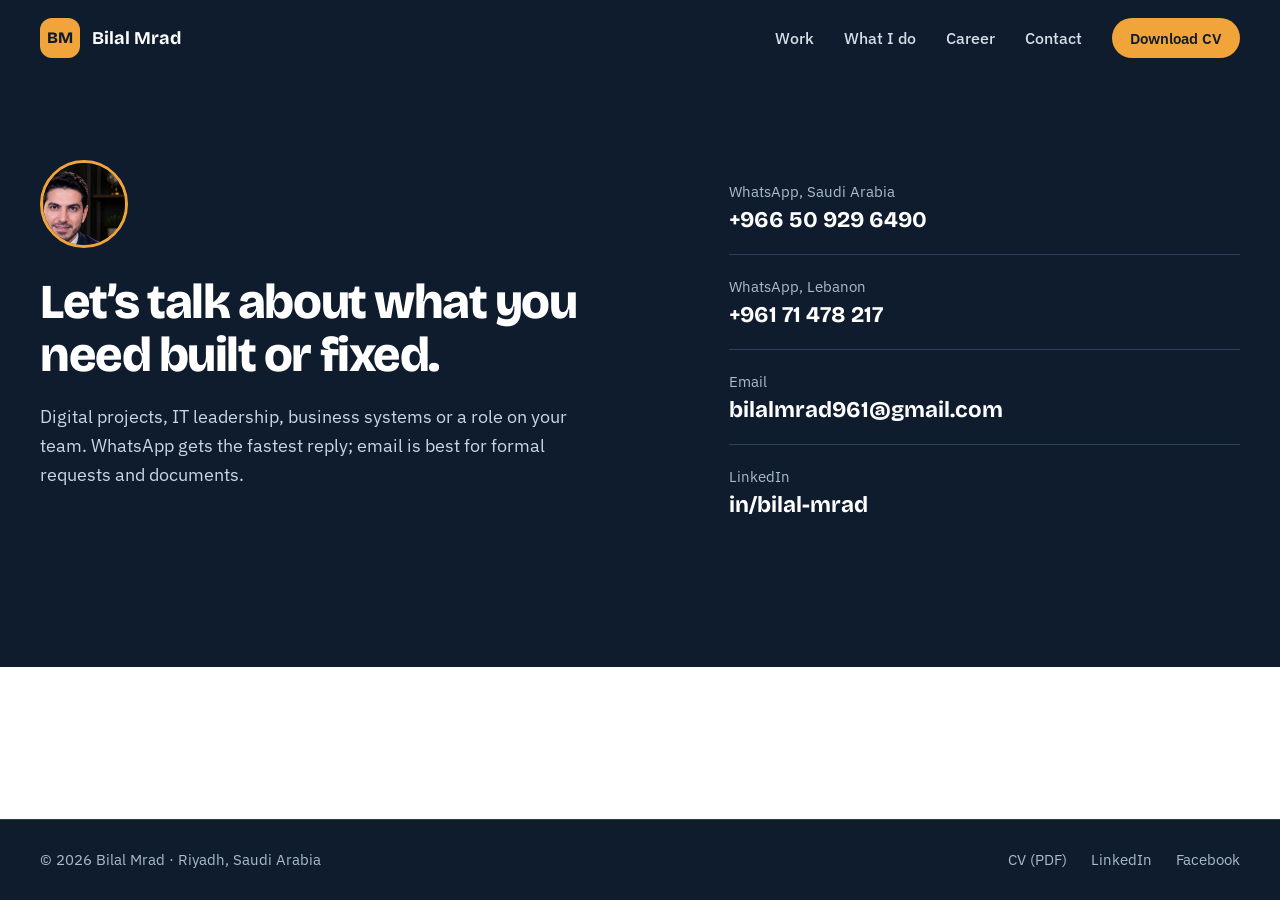
==== contact.html @ 8fcded7c "Redesign personal website New layout, typography and colour system; selected work, services, career " ====
<!DOCTYPE html>
<html lang="en">
<head>
  <meta charset="UTF-8" />
  <meta name="viewport" content="width=device-width, initial-scale=1.0" />
  <title>Contact | Bilal Mrad</title>
  <meta name="description" content="Contact Bilal Mrad by WhatsApp (Saudi Arabia or Lebanon), email or LinkedIn." />
  <meta name="theme-color" content="#0F1C2E" />
  <link rel="icon" href="assets/img/favicon.svg" type="image/svg+xml" />
  <link rel="preconnect" href="https://fonts.googleapis.com" />
  <link rel="preconnect" href="https://fonts.gstatic.com" crossorigin />
  <link href="https://fonts.googleapis.com/css2?family=Bricolage+Grotesque:opsz,wght@12..96,500;12..96,700;12..96,800&family=IBM+Plex+Sans:wght@400;500;600&display=swap" rel="stylesheet" />
  <link rel="stylesheet" href="styles.css" />
</head>
<body class="page-contact">
  <a class="skip-link" href="#main">Skip to content</a>
  <header class="site-header scrolled" data-header>
    <div class="wrap header-inner">
      <a href="./" class="brand" aria-label="Bilal Mrad, home">
        <span class="brand-mark" aria-hidden="true">BM</span>
        <span class="brand-name">Bilal Mrad</span>
      </a>
      <button class="nav-toggle" aria-expanded="false" aria-controls="site-nav" data-nav-toggle>
        <span class="nav-toggle-bars" aria-hidden="true"></span>
        <span class="sr-only">Menu</span>
      </button>
      <nav id="site-nav" class="site-nav" data-nav>
        <a href="./#work">Work</a>
        <a href="./#services">What I do</a>
        <a href="./#career">Career</a>
        <a href="contact.html" aria-current="page">Contact</a>
        <a class="btn btn-small btn-amber" href="assets/docs/Bilal_Mrad_Resume.pdf" target="_blank" rel="noopener">Download CV</a>
      </nav>
    </div>
  </header>

  <main id="main">
    <section class="section contact">
      <div class="wrap contact-grid">
        <div>
          <img class="contact-photo" src="assets/img/bilal-avatar.webp" width="88" height="88" alt="Bilal Mrad" />
          <h1 class="contact-title">Let’s talk about what you need built or fixed.</h1>
          <p class="contact-lede">Digital projects, IT leadership, business systems or a role on your team. WhatsApp gets the fastest reply; email is best for formal requests and documents.</p>
        </div>
        <ul class="contact-list">
          <li><a href="https://wa.me/966509296490" target="_blank" rel="noopener"><span class="c-label">WhatsApp, Saudi Arabia</span><span class="c-value">+966 50 929 6490</span></a></li>
          <li><a href="https://wa.me/96171478217" target="_blank" rel="noopener"><span class="c-label">WhatsApp, Lebanon</span><span class="c-value">+961 71 478 217</span></a></li>
          <li><a href="mailto:bilalmrad961@gmail.com"><span class="c-label">Email</span><span class="c-value">bilalmrad961@gmail.com</span></a></li>
          <li><a href="https://www.linkedin.com/in/bilal-mrad-406b1363/" target="_blank" rel="noopener"><span class="c-label">LinkedIn</span><span class="c-value">in/bilal-mrad</span></a></li>
        </ul>
      </div>
    </section>
  </main>

  <footer class="site-footer">
    <div class="wrap footer-inner">
      <span>© <span data-year></span> Bilal Mrad · Riyadh, Saudi Arabia</span>
      <nav aria-label="Footer">
        <a href="assets/docs/Bilal_Mrad_Resume.pdf" target="_blank" rel="noopener">CV (PDF)</a>
        <a href="https://www.linkedin.com/in/bilal-mrad-406b1363/" target="_blank" rel="noopener">LinkedIn</a>
        <a href="https://www.facebook.com/bilal.s.mrad" target="_blank" rel="noopener">Facebook</a>
      </nav>
    </div>
  </footer>
  <script src="script.js" defer></script>
</body>
</html>
---- styles.css ----
/* Bilal Mrad — personal site
   Palette taken from the portrait: suit navy, desk lamp amber, cool daylight. */
:root {
  --ink: #0F1C2E;        /* suit navy, dark sections */
  --ink-2: #172A42;      /* raised surfaces on navy */
  --line-dark: #2A4060;
  --mist: #EAF0F4;       /* light sections */
  --paper: #FFFFFF;
  --steel: #5B7A99;      /* muted text on light */
  --fog: #A9BBCD;        /* muted text on dark */
  --amber: #F0A43A;      /* lamp / signal accent */
  --amber-deep: #C97F14;
  --text: #13233A;

  --display: "Bricolage Grotesque", "Segoe UI", system-ui, sans-serif;
  --body: "IBM Plex Sans", "Segoe UI", system-ui, sans-serif;

  --wrap: 1200px;
  --gutter: clamp(20px, 4vw, 40px);
  --radius-lg: 22px;
  --radius-sm: 10px;
  --ease: cubic-bezier(.2, .7, .2, 1);
}

*, *::before, *::after { box-sizing: border-box; }
html { scroll-behavior: smooth; scroll-padding-top: 84px; -webkit-text-size-adjust: 100%; }
body {
  margin: 0;
  font-family: var(--body);
  font-size: 1.0625rem;
  line-height: 1.6;
  color: var(--text);
  background: var(--paper);
  -webkit-font-smoothing: antialiased;
}
img { max-width: 100%; display: block; }
a { color: inherit; }
h1, h2, h3 { font-family: var(--display); line-height: 1.1; margin: 0; letter-spacing: -0.015em; }
p { margin: 0; }
ul, ol { margin: 0; padding: 0; list-style: none; }

.wrap { width: min(var(--wrap), 100% - var(--gutter) * 2); margin-inline: auto; }
.sr-only { position: absolute; width: 1px; height: 1px; overflow: hidden; clip: rect(0 0 0 0); white-space: nowrap; }
.skip-link { position: absolute; left: 16px; top: -60px; z-index: 100; background: var(--amber); color: var(--ink); padding: 10px 16px; border-radius: 8px; font-weight: 600; }
.skip-link:focus { top: 12px; }
:focus-visible { outline: 3px solid var(--amber); outline-offset: 3px; border-radius: 4px; }

/* Buttons */
.btn {
  display: inline-flex; align-items: center; justify-content: center; gap: .5em;
  min-height: 50px; padding: 0 24px; border-radius: 999px;
  font: 600 1rem/1 var(--body); text-decoration: none;
  transition: background-color .2s var(--ease), color .2s var(--ease), border-color .2s var(--ease);
}
.btn-small { min-height: 40px; padding: 0 18px; font-size: .9375rem; }
.btn-amber { background: var(--amber); color: var(--ink); }
.btn-amber:hover { background: #F6B65A; }
.btn-ghost { border: 1.5px solid var(--line-dark); color: var(--paper); }
.btn-ghost:hover { border-color: var(--fog); }

/* Header */
.site-header {
  position: fixed; inset: 0 0 auto; z-index: 50;
  color: var(--paper);
  transition: background-color .3s var(--ease), box-shadow .3s var(--ease);
}
.site-header.scrolled { background: rgba(15, 28, 46, .92); backdrop-filter: blur(12px); box-shadow: 0 1px 0 var(--line-dark); }
.header-inner { display: flex; align-items: center; justify-content: space-between; height: 76px; }
.brand { display: flex; align-items: center; gap: 12px; text-decoration: none; }
.brand-mark {
  display: grid; place-items: center; width: 40px; height: 40px; border-radius: 12px;
  background: var(--amber); color: var(--ink); font: 800 1rem/1 var(--display); letter-spacing: -.02em;
}
.brand-name { font: 700 1.125rem/1 var(--display); }
.site-nav { display: flex; align-items: center; gap: 30px; }
.site-nav a:not(.btn) { text-decoration: none; font-weight: 500; font-size: .96875rem; color: #D5DFE9; }
.site-nav a:not(.btn):hover { color: var(--paper); }
.nav-toggle { display: none; }

/* Hero */
.hero {
  background: var(--ink); color: var(--paper);
  padding: 140px 0 0;
  position: relative; overflow: hidden;
}
.hero::before { /* lamp glow, top right, echoes the photo */
  content: ""; position: absolute; width: 720px; height: 720px; right: -200px; top: -260px;
  background: radial-gradient(closest-side, rgba(240, 164, 58, .16), transparent 70%);
  pointer-events: none;
}
.hero-grid { display: grid; grid-template-columns: 1.3fr .7fr; gap: clamp(32px, 5vw, 72px); align-items: end; position: relative; }
.hero-copy { padding-bottom: 72px; }
.status {
  display: inline-flex; flex-wrap: wrap; align-items: center; gap: 10px;
  padding: 8px 16px 8px 12px; border-radius: 999px; background: var(--ink-2);
  font-size: .875rem; color: #D5DFE9; margin-bottom: 32px;
}
.status-dot { width: 8px; height: 8px; border-radius: 50%; background: #4CD18A; box-shadow: 0 0 0 4px rgba(76, 209, 138, .18); }
.status-time { color: var(--fog); padding-left: 10px; border-left: 1px solid var(--line-dark); }
.status-time:empty { display: none; }

.hero-title {
  font-size: clamp(2.4rem, 4.3vw, 3.9rem);
  font-weight: 800; letter-spacing: -.035em; line-height: 1.02;
  font-variation-settings: "opsz" 96;
}
.hero-title .line { display: block; }
.hero-lede { margin-top: 28px; max-width: 34em; font-size: 1.15rem; color: #C9D6E3; }
.hero-actions { display: flex; flex-wrap: wrap; gap: 14px; margin-top: 36px; }

.hero-portrait { margin: 0; align-self: end; position: relative; }
.hero-portrait img {
  width: 100%; height: auto; aspect-ratio: 896 / 1024; object-fit: cover;
  border-radius: var(--radius-lg) var(--radius-lg) 0 0;
}
.hero-portrait::after { /* amber base line where photo meets the facts bar */
  content: ""; position: absolute; left: 0; right: 0; bottom: 0; height: 4px; background: var(--amber);
}

.facts {
  display: grid; grid-template-columns: repeat(4, 1fr);
  margin: 0; border-top: 1px solid var(--line-dark);
}
.facts div { padding: 28px 24px 34px 0; }
.facts div + div { padding-left: 24px; border-left: 1px solid var(--line-dark); }
.facts dt { font-size: .9375rem; color: var(--fog); order: 2; }
.facts dd { margin: 0 0 4px; font: 800 clamp(2rem, 3.4vw, 2.75rem)/1 var(--display); letter-spacing: -.03em; }
.facts div { display: flex; flex-direction: column-reverse; }

/* Page-load moment: hero lines rise in sequence, once */
@media (prefers-reduced-motion: no-preference) {
  .hero-title .line, .hero-lede, .hero-actions, .status, .hero-portrait {
    opacity: 0; transform: translateY(18px);
    animation: rise .8s var(--ease) forwards;
  }
  .status { animation-delay: .05s; }
  .hero-title .line:nth-child(1) { animation-delay: .12s; }
  .hero-title .line:nth-child(2) { animation-delay: .2s; }
  .hero-title .line:nth-child(3) { animation-delay: .28s; }
  .hero-title .line:nth-child(4) { animation-delay: .36s; }
  .hero-lede { animation-delay: .5s; }
  .hero-actions { animation-delay: .6s; }
  .hero-portrait { animation-delay: .25s; animation-duration: 1.1s; }
}
@keyframes rise { to { opacity: 1; transform: none; } }

/* Sections */
.section { padding: clamp(80px, 10vw, 128px) 0; }
.section-light { background: var(--mist); }
.section-head { display: grid; grid-template-columns: 1fr 1.3fr; gap: 24px 64px; align-items: end; margin-bottom: 56px; }
.section-head h2 { font-size: clamp(2.25rem, 4.4vw, 3.5rem); font-weight: 800; letter-spacing: -.03em; }
.section-head p { color: var(--steel); font-size: 1.125rem; max-width: 36em; }

/* Work */
.case-feature {
  display: grid; grid-template-columns: 1fr 1fr; gap: 0;
  background: var(--ink); color: var(--paper);
  border-radius: var(--radius-lg); overflow: hidden; margin-bottom: 20px;
}
.case-feature .case-media { background: #E7ECF0; display: grid; place-items: center; min-height: 340px; }
.case-feature .case-media img { width: 100%; height: 100%; object-fit: cover; }
.case-feature .case-body { padding: clamp(28px, 4vw, 56px); display: flex; flex-direction: column; justify-content: center; }
.case-feature h3 { font-size: clamp(1.6rem, 2.6vw, 2.2rem); font-weight: 700; margin-bottom: 16px; }
.case-feature p { color: #C9D6E3; max-width: 34em; }
.case-feature .case-meta { color: var(--amber); font-size: .875rem; font-weight: 600; margin-bottom: 10px; }
.case-feature .tags { display: flex; flex-wrap: wrap; gap: 6px; padding-top: 22px; }

.case-grid { display: grid; grid-template-columns: repeat(3, 1fr); gap: 20px; }
.case {
  background: var(--paper); border-radius: var(--radius-sm);
  padding: 28px 28px 26px; display: flex; flex-direction: column;
}
.case-grid .case { border-top: 3px solid transparent; }
.case-grid .case:first-child { border-top-color: var(--amber); }
.case-meta { font-size: .875rem; font-weight: 600; color: var(--steel); margin-bottom: 10px; }
.case h3 { font-size: 1.3rem; font-weight: 700; margin-bottom: 10px; }
.case h3 a { text-decoration: underline; text-decoration-color: var(--amber); text-decoration-thickness: 2px; text-underline-offset: 4px; }
.case h3 a:hover { color: var(--amber-deep); }
.case p { font-size: 1rem; color: #3A4E66; }
.tags { display: flex; flex-wrap: wrap; gap: 6px; margin-top: auto; padding-top: 18px; }
.tags li { font-size: .8125rem; font-weight: 500; padding: 4px 10px; border-radius: 6px; background: var(--mist); color: var(--text); }
.case-feature .tags li { background: var(--ink-2); color: #D5DFE9; }

.sub-head { font-size: 1.5rem; font-weight: 700; margin: 80px 0 24px; }
.sites { display: grid; grid-template-columns: repeat(3, 1fr); gap: 20px; }
.site {
  display: grid; grid-template-rows: 180px auto auto; text-decoration: none;
  background: var(--paper); border-radius: var(--radius-sm); overflow: hidden; height: 100%;
}
.site img { width: 100%; height: 180px; object-fit: cover; transition: transform .5s var(--ease); }
.site:hover img { transform: scale(1.04); }
.site img[src*="sevenskytech"] { object-position: left center; }
.site-name { font: 700 1.125rem/1.2 var(--display); padding: 18px 22px 2px; }
.site-kind { font-size: .9375rem; color: var(--steel); padding: 0 22px 20px; }
.site-word { display: grid; place-items: center; height: 180px; font: 800 2.4rem/1 var(--display); letter-spacing: -.03em; }
.site-rose .site-word { background: #FBE3EC; color: #C2416E; }
.site-steel .site-word { background: var(--ink); color: #3EC3EA; }
.site:hover .site-name { color: var(--amber-deep); }

/* Services */
.services { display: grid; grid-template-columns: repeat(3, 1fr); gap: 0 48px; }
.services .section-head { grid-column: 1 / -1; }
.service { border-top: 2px solid var(--text); padding-top: 24px; }
.service h3 { font-size: 1.6rem; font-weight: 700; margin-bottom: 14px; }
.service p { color: #3A4E66; }
.service .stack { margin-top: 18px; font-size: .9375rem; color: var(--steel); }

/* Career timeline — a real sequence, so it is ordered and dated */
.timeline { position: relative; margin-left: 4px; }
.timeline::before { content: ""; position: absolute; left: 180px; top: 8px; bottom: 8px; width: 2px; background: #C5D2DD; }
.timeline li { display: grid; grid-template-columns: 180px 1fr; gap: 0 48px; padding-bottom: 44px; position: relative; }
.timeline li::before {
  content: ""; position: absolute; left: 174px; top: 6px; width: 14px; height: 14px; border-radius: 50%;
  background: var(--mist); border: 2px solid var(--steel);
}
.timeline li.current::before { background: var(--amber); border-color: var(--amber); box-shadow: 0 0 0 6px rgba(240, 164, 58, .22); }
.timeline .when { font: 700 1.05rem/1.4 var(--display); color: var(--steel); }
.timeline .current .when { color: var(--amber-deep); }
.timeline h3 { font-size: 1.35rem; font-weight: 700; }
.timeline .where { color: var(--steel); font-weight: 500; margin: 4px 0 10px; }
.timeline li p:last-child { max-width: 40em; color: #3A4E66; }

.credentials { display: grid; grid-template-columns: 1fr 1.6fr 1fr; gap: 40px; margin-top: 40px; padding-top: 40px; border-top: 1px solid #C5D2DD; }
.credentials h3 { font-size: 1.1rem; font-weight: 700; margin-bottom: 8px; }
.credentials p { color: #3A4E66; font-size: 1rem; }

/* Contact */
.contact { background: var(--ink); color: var(--paper); }
.contact-grid { display: grid; grid-template-columns: 1.1fr .9fr; gap: 64px; align-items: start; }
.contact-title { font-size: clamp(2rem, 3.8vw, 3.1rem); font-weight: 800; letter-spacing: -.03em; line-height: 1.08; }
.contact-lede { margin-top: 22px; color: #C9D6E3; font-size: 1.125rem; max-width: 30em; }
.contact-list li + li { border-top: 1px solid var(--line-dark); }
.contact-list a { display: flex; flex-direction: column; gap: 2px; padding: 20px 0; text-decoration: none; }
.c-label { font-size: .9375rem; color: var(--fog); }
.c-value { font: 700 1.4rem/1.25 var(--display); transition: color .2s var(--ease); word-break: break-word; }
.contact-list a:hover .c-value { color: var(--amber); }

/* Footer */
.site-footer { background: var(--ink); color: var(--fog); border-top: 1px solid var(--line-dark); font-size: .9375rem; }
.footer-inner { display: flex; flex-wrap: wrap; justify-content: space-between; gap: 16px; padding: 28px 0; }
.footer-inner nav { display: flex; gap: 24px; }
.footer-inner a { text-decoration: none; }
.footer-inner a:hover { color: var(--paper); }

/* Contact page (contact.html) */
.page-contact { min-height: 100vh; display: flex; flex-direction: column; }
.page-contact main { flex: 1; }
.page-contact .contact { padding-top: 160px; min-height: 100%; }
.page-contact .contact-photo { width: 88px; height: 88px; border-radius: 50%; margin-bottom: 28px; border: 3px solid var(--amber); }

/* Responsive */
@media (max-width: 1020px) {
  .case-grid, .sites { grid-template-columns: repeat(2, 1fr); }
  .services { grid-template-columns: 1fr; gap: 40px; }
  .credentials { grid-template-columns: 1fr 1fr; }
  .credentials > div:nth-child(2) { grid-column: 1 / -1; order: 3; }
}

@media (max-width: 860px) {
  .nav-toggle {
    display: grid; place-items: center; width: 44px; height: 44px; border: 0; border-radius: 10px;
    background: var(--ink-2); cursor: pointer;
  }
  .nav-toggle-bars, .nav-toggle-bars::before, .nav-toggle-bars::after {
    display: block; width: 20px; height: 2px; background: var(--paper); border-radius: 2px; position: relative;
    transition: transform .25s var(--ease), background-color .25s var(--ease);
  }
  .nav-toggle-bars::before, .nav-toggle-bars::after { content: ""; position: absolute; left: 0; }
  .nav-toggle-bars::before { top: -6px; }
  .nav-toggle-bars::after { top: 6px; }
  .nav-toggle[aria-expanded="true"] .nav-toggle-bars { background: transparent; }
  .nav-toggle[aria-expanded="true"] .nav-toggle-bars::before { transform: translateY(6px) rotate(45deg); }
  .nav-toggle[aria-expanded="true"] .nav-toggle-bars::after { transform: translateY(-6px) rotate(-45deg); }

  .site-nav {
    position: absolute; top: 76px; left: 0; right: 0;
    flex-direction: column; align-items: stretch; gap: 0;
    background: var(--ink); padding: 8px var(--gutter) 24px; border-bottom: 1px solid var(--line-dark);
    display: none;
  }
  .site-nav.open { display: flex; }
  .site-nav a:not(.btn) { padding: 14px 0; font-size: 1.125rem; border-bottom: 1px solid var(--line-dark); }
  .site-nav .btn { margin-top: 18px; min-height: 50px; }
  .site-header:has(.site-nav.open) { background: var(--ink); }

  .hero { padding-top: 112px; }
  .hero-grid { grid-template-columns: 1fr; }
  .hero-title .line { display: inline; }
  .hero-copy { padding-bottom: 40px; }
  .hero-portrait { max-width: 460px; }
  .facts { grid-template-columns: 1fr 1fr; }
  .facts div:nth-child(3) { padding-left: 0; border-left: 0; }
  .facts div:nth-child(n+3) { border-top: 1px solid var(--line-dark); }

  .section-head { grid-template-columns: 1fr; }
  .case-feature { grid-template-columns: 1fr; }
  .case-feature .case-media { min-height: 220px; }
  .contact-grid { grid-template-columns: 1fr; gap: 40px; }

  .timeline::before { left: 6px; }
  .timeline li { grid-template-columns: 1fr; padding-left: 36px; gap: 4px; }
  .timeline li::before { left: 0; }
}

@media (max-width: 600px) {
  body { font-size: 1rem; }
  .case-grid, .sites, .credentials { grid-template-columns: 1fr; }
  .credentials > div:nth-child(2) { order: 0; }
  .hero-actions .btn { flex: 1 1 100%; }
  .status-time { display: none; }
  .status { border-radius: 14px; align-items: flex-start; }
  .status-dot { margin-top: 7px; flex: none; }
  .status span:nth-child(2) { flex: 1; }
}

@media (prefers-reduced-motion: reduce) {
  html { scroll-behavior: auto; }
  *, *::before, *::after { transition-duration: .01ms !important; animation-duration: .01ms !important; }
}
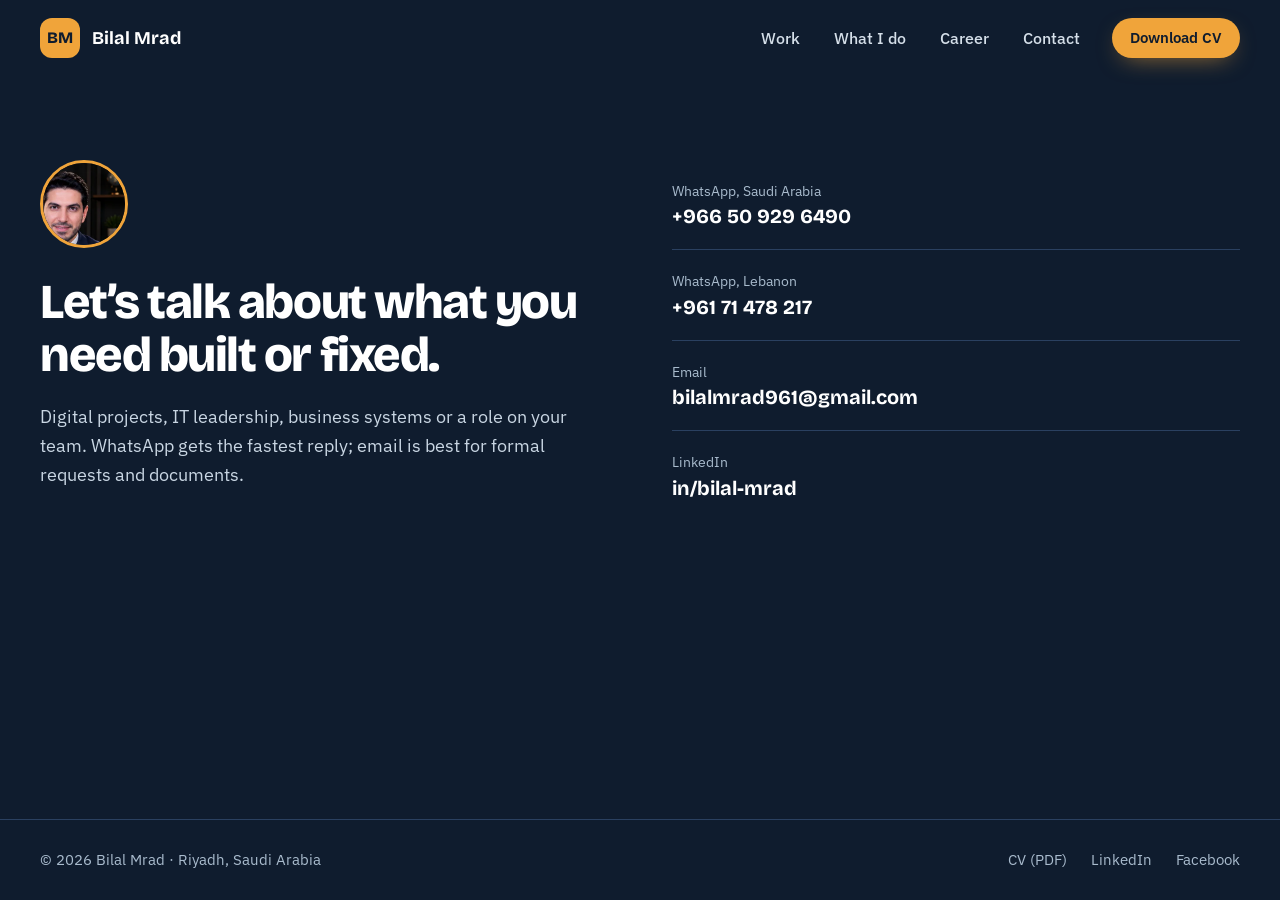
==== commit ed8d3f9f: "Upgrade site with STED-style interactions Animated network background, scroll progress bar, reveal-o" ====
--- a/contact.html
+++ b/contact.html
@@ -10,7 +10,7 @@
   <link rel="preconnect" href="https://fonts.googleapis.com" />
   <link rel="preconnect" href="https://fonts.gstatic.com" crossorigin />
   <link href="https://fonts.googleapis.com/css2?family=Bricolage+Grotesque:opsz,wght@12..96,500;12..96,700;12..96,800&family=IBM+Plex+Sans:wght@400;500;600&display=swap" rel="stylesheet" />
-  <link rel="stylesheet" href="styles.css" />
+  <link rel="stylesheet" href="styles.css?v=5" />
 </head>
 <body class="page-contact">
   <a class="skip-link" href="#main">Skip to content</a>
@@ -62,6 +62,6 @@
       </nav>
     </div>
   </footer>
-  <script src="script.js" defer></script>
+  <script src="script.js?v=5" defer></script>
 </body>
 </html>
--- a/styles.css
+++ b/styles.css
@@ -1,239 +1,284 @@
-/* Bilal Mrad — personal site
-   Palette taken from the portrait: suit navy, desk lamp amber, cool daylight. */
+/* Bilal Mrad — personal site v5
+   Palette from the portrait: suit navy, desk-lamp amber, cool daylight. */
 :root {
-  --ink: #0F1C2E;        /* suit navy, dark sections */
-  --ink-2: #172A42;      /* raised surfaces on navy */
+  --ink: #0F1C2E;
+  --ink-2: #172A42;
+  --ink-3: #1F3653;
   --line-dark: #2A4060;
-  --mist: #EAF0F4;       /* light sections */
+  --mist: #EAF0F4;
   --paper: #FFFFFF;
-  --steel: #5B7A99;      /* muted text on light */
-  --fog: #A9BBCD;        /* muted text on dark */
-  --amber: #F0A43A;      /* lamp / signal accent */
+  --steel: #5B7A99;
+  --fog: #A9BBCD;
+  --amber: #F0A43A;
   --amber-deep: #C97F14;
+  --teal: #3FB8C8;
   --text: #13233A;
+  --body-2: #3A4E66;
 
   --display: "Bricolage Grotesque", "Segoe UI", system-ui, sans-serif;
   --body: "IBM Plex Sans", "Segoe UI", system-ui, sans-serif;
 
   --wrap: 1200px;
   --gutter: clamp(20px, 4vw, 40px);
-  --radius-lg: 22px;
-  --radius-sm: 10px;
+  --r-lg: 22px;
+  --r-md: 16px;
+  --r-sm: 10px;
   --ease: cubic-bezier(.2, .7, .2, 1);
+  --shadow: 0 1px 2px rgba(15, 28, 46, .06), 0 12px 32px -12px rgba(15, 28, 46, .18);
 }
 
 *, *::before, *::after { box-sizing: border-box; }
 html { scroll-behavior: smooth; scroll-padding-top: 84px; -webkit-text-size-adjust: 100%; }
 body {
-  margin: 0;
-  font-family: var(--body);
-  font-size: 1.0625rem;
-  line-height: 1.6;
-  color: var(--text);
-  background: var(--paper);
-  -webkit-font-smoothing: antialiased;
+  margin: 0; font-family: var(--body); font-size: 1.0625rem; line-height: 1.6;
+  color: var(--text); background: var(--paper); -webkit-font-smoothing: antialiased;
 }
 img { max-width: 100%; display: block; }
 a { color: inherit; }
 h1, h2, h3 { font-family: var(--display); line-height: 1.1; margin: 0; letter-spacing: -0.015em; }
 p { margin: 0; }
 ul, ol { margin: 0; padding: 0; list-style: none; }
-
-.wrap { width: min(var(--wrap), 100% - var(--gutter) * 2); margin-inline: auto; }
+button { font: inherit; color: inherit; }
+::selection { background: var(--amber); color: var(--ink); }
+
+.wrap { width: min(var(--wrap), 100% - var(--gutter) * 2); margin-inline: auto; position: relative; }
 .sr-only { position: absolute; width: 1px; height: 1px; overflow: hidden; clip: rect(0 0 0 0); white-space: nowrap; }
-.skip-link { position: absolute; left: 16px; top: -60px; z-index: 100; background: var(--amber); color: var(--ink); padding: 10px 16px; border-radius: 8px; font-weight: 600; }
+.skip-link { position: absolute; left: 16px; top: -60px; z-index: 200; background: var(--amber); color: var(--ink); padding: 10px 16px; border-radius: 8px; font-weight: 600; }
 .skip-link:focus { top: 12px; }
-:focus-visible { outline: 3px solid var(--amber); outline-offset: 3px; border-radius: 4px; }
+:focus-visible { outline: 3px solid var(--amber); outline-offset: 3px; border-radius: 6px; }
+.ico { width: 1.15em; height: 1.15em; flex: none; }
+
+/* Scroll progress */
+.progress { position: fixed; inset: 0 0 auto; height: 3px; z-index: 120; pointer-events: none; }
+.progress span { display: block; height: 100%; width: 100%; transform-origin: 0 50%; transform: scaleX(var(--p, 0)); background: linear-gradient(90deg, var(--amber), #FFD08A); }
 
 /* Buttons */
 .btn {
-  display: inline-flex; align-items: center; justify-content: center; gap: .5em;
-  min-height: 50px; padding: 0 24px; border-radius: 999px;
-  font: 600 1rem/1 var(--body); text-decoration: none;
-  transition: background-color .2s var(--ease), color .2s var(--ease), border-color .2s var(--ease);
+  display: inline-flex; align-items: center; justify-content: center; gap: .55em;
+  min-height: 50px; padding: 0 24px; border-radius: 999px; border: 0; cursor: pointer;
+  font: 600 1rem/1 var(--body); text-decoration: none; position: relative; overflow: hidden;
+  transition: background-color .25s var(--ease), color .25s var(--ease), border-color .25s var(--ease), transform .25s var(--ease), box-shadow .25s var(--ease);
 }
 .btn-small { min-height: 40px; padding: 0 18px; font-size: .9375rem; }
-.btn-amber { background: var(--amber); color: var(--ink); }
-.btn-amber:hover { background: #F6B65A; }
-.btn-ghost { border: 1.5px solid var(--line-dark); color: var(--paper); }
-.btn-ghost:hover { border-color: var(--fog); }
+.btn-amber { background: var(--amber); color: var(--ink); box-shadow: 0 8px 24px -10px rgba(240, 164, 58, .7); }
+.btn-amber:hover { background: #F6B65A; transform: translateY(-1px); box-shadow: 0 12px 28px -10px rgba(240, 164, 58, .8); }
+.btn-ghost { border: 1.5px solid var(--line-dark); color: var(--paper); background: rgba(255, 255, 255, .03); backdrop-filter: blur(6px); }
+.btn-ghost:hover { border-color: var(--fog); background: rgba(255, 255, 255, .07); }
 
 /* Header */
-.site-header {
-  position: fixed; inset: 0 0 auto; z-index: 50;
-  color: var(--paper);
-  transition: background-color .3s var(--ease), box-shadow .3s var(--ease);
-}
-.site-header.scrolled { background: rgba(15, 28, 46, .92); backdrop-filter: blur(12px); box-shadow: 0 1px 0 var(--line-dark); }
+.site-header { position: fixed; inset: 0 0 auto; z-index: 100; color: var(--paper); transition: background-color .3s var(--ease), box-shadow .3s var(--ease), transform .35s var(--ease); }
+.site-header.scrolled { background: rgba(15, 28, 46, .78); backdrop-filter: saturate(140%) blur(14px); -webkit-backdrop-filter: saturate(140%) blur(14px); box-shadow: 0 1px 0 rgba(255, 255, 255, .06); }
+.site-header.hide { transform: translateY(-100%); }
 .header-inner { display: flex; align-items: center; justify-content: space-between; height: 76px; }
 .brand { display: flex; align-items: center; gap: 12px; text-decoration: none; }
-.brand-mark {
-  display: grid; place-items: center; width: 40px; height: 40px; border-radius: 12px;
-  background: var(--amber); color: var(--ink); font: 800 1rem/1 var(--display); letter-spacing: -.02em;
-}
+.brand-mark { display: grid; place-items: center; width: 40px; height: 40px; border-radius: 12px; background: var(--amber); color: var(--ink); font: 800 1rem/1 var(--display); letter-spacing: -.02em; }
 .brand-name { font: 700 1.125rem/1 var(--display); }
-.site-nav { display: flex; align-items: center; gap: 30px; }
-.site-nav a:not(.btn) { text-decoration: none; font-weight: 500; font-size: .96875rem; color: #D5DFE9; }
-.site-nav a:not(.btn):hover { color: var(--paper); }
+.site-nav { display: flex; align-items: center; gap: 6px; }
+.site-nav a:not(.btn) { position: relative; text-decoration: none; font-weight: 500; font-size: .96875rem; color: #D5DFE9; padding: 8px 14px; border-radius: 999px; transition: color .2s, background-color .2s; }
+.site-nav a:not(.btn):hover { color: var(--paper); background: rgba(255, 255, 255, .06); }
+.site-nav a.is-current { color: var(--paper); background: rgba(240, 164, 58, .14); }
+.site-nav .btn { margin-left: 12px; }
 .nav-toggle { display: none; }
 
+/* Network canvases */
+.hero-net, .section-net { position: absolute; inset: 0; width: 100%; height: 100%; pointer-events: none; }
+.section-net { opacity: .55; }
+
 /* Hero */
-.hero {
-  background: var(--ink); color: var(--paper);
-  padding: 140px 0 0;
-  position: relative; overflow: hidden;
-}
-.hero::before { /* lamp glow, top right, echoes the photo */
-  content: ""; position: absolute; width: 720px; height: 720px; right: -200px; top: -260px;
-  background: radial-gradient(closest-side, rgba(240, 164, 58, .16), transparent 70%);
-  pointer-events: none;
-}
-.hero-grid { display: grid; grid-template-columns: 1.3fr .7fr; gap: clamp(32px, 5vw, 72px); align-items: end; position: relative; }
-.hero-copy { padding-bottom: 72px; }
-.status {
-  display: inline-flex; flex-wrap: wrap; align-items: center; gap: 10px;
-  padding: 8px 16px 8px 12px; border-radius: 999px; background: var(--ink-2);
-  font-size: .875rem; color: #D5DFE9; margin-bottom: 32px;
-}
-.status-dot { width: 8px; height: 8px; border-radius: 50%; background: #4CD18A; box-shadow: 0 0 0 4px rgba(76, 209, 138, .18); }
+.hero { background: radial-gradient(1200px 600px at 85% -10%, rgba(240, 164, 58, .14), transparent 60%), radial-gradient(900px 500px at -10% 110%, rgba(63, 184, 200, .10), transparent 60%), var(--ink); color: var(--paper); padding: 136px 0 0; position: relative; overflow: hidden; isolation: isolate; }
+.hero-grid { display: grid; grid-template-columns: 1fr 1.05fr; gap: clamp(32px, 4.5vw, 64px); align-items: center; padding-bottom: 64px; }
+.status { display: inline-flex; flex-wrap: wrap; align-items: center; gap: 10px; padding: 8px 16px 8px 12px; border-radius: 999px; background: rgba(23, 42, 66, .8); border: 1px solid var(--line-dark); backdrop-filter: blur(8px); font-size: .875rem; color: #D5DFE9; margin-bottom: 28px; }
+.status-dot { width: 8px; height: 8px; border-radius: 50%; background: var(--amber); box-shadow: 0 0 0 4px rgba(240, 164, 58, .2); }
 .status-time { color: var(--fog); padding-left: 10px; border-left: 1px solid var(--line-dark); }
 .status-time:empty { display: none; }
 
-.hero-title {
-  font-size: clamp(2.4rem, 4.3vw, 3.9rem);
-  font-weight: 800; letter-spacing: -.035em; line-height: 1.02;
-  font-variation-settings: "opsz" 96;
-}
-.hero-title .line { display: block; }
-.hero-lede { margin-top: 28px; max-width: 34em; font-size: 1.15rem; color: #C9D6E3; }
-.hero-actions { display: flex; flex-wrap: wrap; gap: 14px; margin-top: 36px; }
-
-.hero-portrait { margin: 0; align-self: end; position: relative; }
-.hero-portrait img {
-  width: 100%; height: auto; aspect-ratio: 896 / 1024; object-fit: cover;
-  border-radius: var(--radius-lg) var(--radius-lg) 0 0;
-}
-.hero-portrait::after { /* amber base line where photo meets the facts bar */
-  content: ""; position: absolute; left: 0; right: 0; bottom: 0; height: 4px; background: var(--amber);
-}
-
-.facts {
-  display: grid; grid-template-columns: repeat(4, 1fr);
-  margin: 0; border-top: 1px solid var(--line-dark);
-}
-.facts div { padding: 28px 24px 34px 0; }
+.hero-title { font-size: clamp(2.3rem, 3.7vw, 3.4rem); font-weight: 800; letter-spacing: -.035em; line-height: 1.04; font-variation-settings: "opsz" 96; }
+.rotator { display: inline-block; position: relative; color: var(--amber); }
+.rotator span { display: inline-block; }
+.rotator.out span { animation: rotOut .35s var(--ease) forwards; }
+.rotator.in span { animation: rotIn .45s var(--ease) forwards; }
+@keyframes rotOut { to { opacity: 0; transform: translateY(-40%); filter: blur(4px); } }
+@keyframes rotIn { from { opacity: 0; transform: translateY(40%); filter: blur(4px); } to { opacity: 1; transform: none; filter: none; } }
+
+.hero-lede { margin-top: 24px; max-width: 34em; font-size: 1.125rem; color: #C9D6E3; }
+.hero-actions { display: flex; flex-wrap: wrap; gap: 14px; margin-top: 34px; }
+
+.hero-photo { margin: 0; position: relative; border-radius: var(--r-lg); transform-style: preserve-3d; transition: transform .5s var(--ease); will-change: transform; }
+.hero-photo img { width: 100%; height: auto; aspect-ratio: 3 / 2; object-fit: cover; border-radius: var(--r-lg); box-shadow: 0 40px 80px -30px rgba(0, 0, 0, .7), 0 0 0 1px rgba(255, 255, 255, .08); }
+.hero-photo::before { content: ""; position: absolute; inset: -1px; border-radius: calc(var(--r-lg) + 1px); padding: 1px; background: linear-gradient(140deg, rgba(240, 164, 58, .8), transparent 35%, transparent 65%, rgba(63, 184, 200, .6)); -webkit-mask: linear-gradient(#000 0 0) content-box, linear-gradient(#000 0 0); -webkit-mask-composite: xor; mask-composite: exclude; pointer-events: none; z-index: 1; }
+.photo-chip { position: absolute; left: -18px; bottom: -22px; z-index: 2; display: flex; align-items: center; gap: 12px; padding: 12px 18px 12px 12px; border-radius: 16px; background: rgba(255, 255, 255, .92); color: var(--text); backdrop-filter: blur(10px); box-shadow: var(--shadow); font-size: .875rem; line-height: 1.35; transform: translateZ(40px); }
+.photo-chip strong { font-family: var(--display); font-size: 1rem; }
+.chip-ico { display: grid; place-items: center; width: 40px; height: 40px; border-radius: 12px; background: var(--ink); color: var(--amber); }
+.chip-ico svg { width: 22px; height: 22px; }
+
+.facts { display: grid; grid-template-columns: repeat(4, 1fr); margin: 0; border-top: 1px solid var(--line-dark); }
+.facts div { display: flex; flex-direction: column-reverse; padding: 28px 24px 34px 0; }
 .facts div + div { padding-left: 24px; border-left: 1px solid var(--line-dark); }
-.facts dt { font-size: .9375rem; color: var(--fog); order: 2; }
-.facts dd { margin: 0 0 4px; font: 800 clamp(2rem, 3.4vw, 2.75rem)/1 var(--display); letter-spacing: -.03em; }
-.facts div { display: flex; flex-direction: column-reverse; }
-
-/* Page-load moment: hero lines rise in sequence, once */
+.facts dt { font-size: .9375rem; color: var(--fog); }
+.facts dd { margin: 0 0 4px; font: 800 clamp(2rem, 3.4vw, 2.75rem)/1 var(--display); letter-spacing: -.03em; font-variant-numeric: tabular-nums; }
+
+/* Page-load moment */
 @media (prefers-reduced-motion: no-preference) {
-  .hero-title .line, .hero-lede, .hero-actions, .status, .hero-portrait {
-    opacity: 0; transform: translateY(18px);
-    animation: rise .8s var(--ease) forwards;
-  }
+  .hero-title, .hero-lede, .hero-actions, .status, .hero-photo-wrap { opacity: 0; transform: translateY(18px); animation: rise .8s var(--ease) forwards; }
   .status { animation-delay: .05s; }
-  .hero-title .line:nth-child(1) { animation-delay: .12s; }
-  .hero-title .line:nth-child(2) { animation-delay: .2s; }
-  .hero-title .line:nth-child(3) { animation-delay: .28s; }
-  .hero-title .line:nth-child(4) { animation-delay: .36s; }
-  .hero-lede { animation-delay: .5s; }
-  .hero-actions { animation-delay: .6s; }
-  .hero-portrait { animation-delay: .25s; animation-duration: 1.1s; }
+  .hero-title { animation-delay: .12s; }
+  .hero-lede { animation-delay: .26s; }
+  .hero-actions { animation-delay: .38s; }
+  .hero-photo { animation: photoIn 1.1s .2s var(--ease) both; }
 }
 @keyframes rise { to { opacity: 1; transform: none; } }
+@keyframes photoIn { from { opacity: 0; transform: translateY(24px) scale(.97); } to { opacity: 1; transform: none; } }
+
+/* Marquee */
+.marquee { background: var(--ink-2); color: #C9D6E3; border-block: 1px solid var(--line-dark); overflow: hidden; -webkit-mask: linear-gradient(90deg, transparent, #000 8%, #000 92%, transparent); mask: linear-gradient(90deg, transparent, #000 8%, #000 92%, transparent); }
+.marquee-track { display: flex; width: max-content; gap: 0; padding: 18px 0; animation: marquee 45s linear infinite; }
+.marquee:hover .marquee-track { animation-play-state: paused; }
+.marquee-track span { display: inline-flex; align-items: center; font: 600 1.05rem/1 var(--display); white-space: nowrap; padding: 0 22px; }
+.marquee-track span::after { content: ""; width: 6px; height: 6px; border-radius: 50%; background: var(--amber); margin-left: 44px; opacity: .8; }
+@keyframes marquee { to { transform: translateX(-50%); } }
 
 /* Sections */
-.section { padding: clamp(80px, 10vw, 128px) 0; }
+.section { padding: clamp(80px, 10vw, 128px) 0; position: relative; }
 .section-light { background: var(--mist); }
-.section-head { display: grid; grid-template-columns: 1fr 1.3fr; gap: 24px 64px; align-items: end; margin-bottom: 56px; }
+.section-dark { background: var(--ink); color: var(--paper); overflow: hidden; isolation: isolate; }
+.section-head { display: grid; grid-template-columns: 1fr 1.3fr; gap: 24px 64px; align-items: end; margin-bottom: 48px; }
 .section-head h2 { font-size: clamp(2.25rem, 4.4vw, 3.5rem); font-weight: 800; letter-spacing: -.03em; }
 .section-head p { color: var(--steel); font-size: 1.125rem; max-width: 36em; }
+.section-dark .section-head p { color: var(--fog); }
+
+/* Reveal on scroll */
+.js .reveal { opacity: 0; transform: translateY(26px); transition: opacity .8s var(--ease), transform .8s var(--ease); transition-delay: var(--d, 0s); }
+.js .reveal.is-in { opacity: 1; transform: none; }
+
+/* Spotlight that follows the cursor */
+[data-spot] { position: relative; isolation: isolate; }
+[data-spot]::after { content: ""; position: absolute; inset: 0; border-radius: inherit; pointer-events: none; z-index: -1; opacity: 0; transition: opacity .3s; background: radial-gradient(420px circle at var(--mx, 50%) var(--my, 50%), rgba(240, 164, 58, .13), transparent 45%); }
+[data-spot]:hover::after { opacity: 1; }
+
+/* Filters */
+.filters { display: flex; flex-wrap: wrap; gap: 10px; margin-bottom: 28px; }
+.chip { display: inline-flex; align-items: center; gap: 8px; min-height: 42px; padding: 0 16px; border-radius: 999px; border: 1px solid #C9D6E1; background: var(--paper); cursor: pointer; font-weight: 500; font-size: .9375rem; transition: background-color .2s, color .2s, border-color .2s; }
+.chip:hover { border-color: var(--steel); }
+.chip .n { display: inline-grid; place-items: center; min-width: 24px; height: 22px; padding: 0 6px; border-radius: 999px; background: var(--mist); font-size: .8125rem; font-weight: 600; }
+.chip.is-active { background: var(--ink); color: var(--paper); border-color: var(--ink); }
+.chip.is-active .n { background: var(--amber); color: var(--ink); }
 
 /* Work */
-.case-feature {
-  display: grid; grid-template-columns: 1fr 1fr; gap: 0;
-  background: var(--ink); color: var(--paper);
-  border-radius: var(--radius-lg); overflow: hidden; margin-bottom: 20px;
-}
-.case-feature .case-media { background: #E7ECF0; display: grid; place-items: center; min-height: 340px; }
-.case-feature .case-media img { width: 100%; height: 100%; object-fit: cover; }
-.case-feature .case-body { padding: clamp(28px, 4vw, 56px); display: flex; flex-direction: column; justify-content: center; }
-.case-feature h3 { font-size: clamp(1.6rem, 2.6vw, 2.2rem); font-weight: 700; margin-bottom: 16px; }
-.case-feature p { color: #C9D6E3; max-width: 34em; }
-.case-feature .case-meta { color: var(--amber); font-size: .875rem; font-weight: 600; margin-bottom: 10px; }
-.case-feature .tags { display: flex; flex-wrap: wrap; gap: 6px; padding-top: 22px; }
-
-.case-grid { display: grid; grid-template-columns: repeat(3, 1fr); gap: 20px; }
-.case {
-  background: var(--paper); border-radius: var(--radius-sm);
-  padding: 28px 28px 26px; display: flex; flex-direction: column;
-}
-.case-grid .case { border-top: 3px solid transparent; }
-.case-grid .case:first-child { border-top-color: var(--amber); }
-.case-meta { font-size: .875rem; font-weight: 600; color: var(--steel); margin-bottom: 10px; }
-.case h3 { font-size: 1.3rem; font-weight: 700; margin-bottom: 10px; }
-.case h3 a { text-decoration: underline; text-decoration-color: var(--amber); text-decoration-thickness: 2px; text-underline-offset: 4px; }
-.case h3 a:hover { color: var(--amber-deep); }
-.case p { font-size: 1rem; color: #3A4E66; }
+.work-grid { display: grid; grid-template-columns: repeat(3, 1fr); gap: 20px; }
+.project { background: var(--paper); border-radius: var(--r-md); padding: 28px; display: flex; flex-direction: column; box-shadow: var(--shadow); border: 1px solid rgba(15, 28, 46, .05); transition: transform .35s var(--ease), box-shadow .35s var(--ease), opacity .35s var(--ease); }
+.project:hover { transform: translateY(-4px); box-shadow: 0 1px 2px rgba(15, 28, 46, .06), 0 24px 48px -16px rgba(15, 28, 46, .28); }
+.project.is-hidden { display: none; }
+.project-meta { font-size: .875rem; font-weight: 600; color: var(--steel); margin-bottom: 10px; }
+.project h3 { font-size: 1.3rem; font-weight: 700; margin-bottom: 10px; }
+.project h3 a { text-decoration: none; display: inline; background: linear-gradient(var(--amber), var(--amber)) 0 100% / 100% 2px no-repeat; padding-bottom: 2px; }
+.project h3 a .ico { width: .8em; height: .8em; vertical-align: -.05em; margin-left: 2px; color: var(--steel); }
+.project h3 a:hover { color: var(--amber-deep); }
+.project > p { font-size: 1rem; color: var(--body-2); }
+.badge { position: absolute; top: 18px; right: 18px; display: inline-flex; align-items: center; gap: 6px; font-size: .75rem; font-weight: 600; padding: 4px 10px; border-radius: 999px; background: #E3F5EA; color: #1E7A47; }
+.badge::before { content: ""; width: 6px; height: 6px; border-radius: 50%; background: currentColor; animation: pulse 2s infinite; }
+@keyframes pulse { 50% { opacity: .35; } }
+
+.more { display: inline-flex; align-items: center; gap: 8px; margin-top: 16px; padding: 0; border: 0; background: none; cursor: pointer; font-weight: 600; font-size: .9375rem; color: var(--text); align-self: flex-start; }
+.more svg { width: 26px; height: 26px; padding: 5px; border-radius: 50%; background: var(--mist); transition: transform .3s var(--ease), background-color .3s; }
+.more:hover svg { background: var(--amber); }
+.more[aria-expanded="true"] svg { transform: rotate(45deg); background: var(--amber); }
+.more-body { margin-top: 12px; padding: 14px 16px; border-radius: var(--r-sm); background: var(--mist); font-size: .9375rem; color: var(--body-2); }
+.more-body:not([hidden]) { animation: rise .4s var(--ease) both; }
 .tags { display: flex; flex-wrap: wrap; gap: 6px; margin-top: auto; padding-top: 18px; }
 .tags li { font-size: .8125rem; font-weight: 500; padding: 4px 10px; border-radius: 6px; background: var(--mist); color: var(--text); }
-.case-feature .tags li { background: var(--ink-2); color: #D5DFE9; }
-
-.sub-head { font-size: 1.5rem; font-weight: 700; margin: 80px 0 24px; }
+
+.project-feature { grid-column: 1 / -1; display: grid; grid-template-columns: 1.05fr 1fr; padding: 0; overflow: hidden; background: var(--ink); color: var(--paper); border: 0; }
+.project-feature .project-media { position: relative; min-height: 340px; background: #E7ECF0; overflow: hidden; }
+.project-feature .project-media img { width: 100%; height: 100%; object-fit: cover; transition: transform .8s var(--ease); }
+.project-feature:hover .project-media img { transform: scale(1.04); }
+.project-feature .badge { top: 20px; left: 20px; right: auto; }
+.project-feature .project-body { padding: clamp(28px, 4vw, 56px); display: flex; flex-direction: column; justify-content: center; }
+.project-feature h3 { font-size: clamp(1.6rem, 2.6vw, 2.2rem); margin-bottom: 16px; }
+.project-feature p { color: #C9D6E3; max-width: 34em; }
+.project-feature .project-meta { color: var(--amber); }
+.project-feature .tags li { background: var(--ink-3); color: #D5DFE9; }
+.project-feature[data-spot]::after { background: radial-gradient(500px circle at var(--mx, 50%) var(--my, 50%), rgba(240, 164, 58, .12), transparent 45%); z-index: 0; }
+.project-feature > * { position: relative; z-index: 1; }
+.empty { padding: 40px; text-align: center; color: var(--steel); }
+
+/* Client sites */
+.sub-head { display: flex; flex-wrap: wrap; align-items: end; justify-content: space-between; gap: 8px 32px; margin: 80px 0 24px; }
+.sub-head h3 { font-size: 1.6rem; font-weight: 700; }
+.sub-head p { color: var(--steel); }
 .sites { display: grid; grid-template-columns: repeat(3, 1fr); gap: 20px; }
-.site {
-  display: grid; grid-template-rows: 180px auto auto; text-decoration: none;
-  background: var(--paper); border-radius: var(--radius-sm); overflow: hidden; height: 100%;
-}
-.site img { width: 100%; height: 180px; object-fit: cover; transition: transform .5s var(--ease); }
-.site:hover img { transform: scale(1.04); }
+.site { display: flex; flex-direction: column; height: 100%; text-decoration: none; background: var(--paper); border-radius: var(--r-md); overflow: hidden; box-shadow: var(--shadow); transition: transform .35s var(--ease), box-shadow .35s var(--ease); }
+.site:hover { transform: translateY(-4px); box-shadow: 0 1px 2px rgba(15, 28, 46, .06), 0 24px 48px -16px rgba(15, 28, 46, .28); }
+.site-media { display: block; height: 190px; overflow: hidden; background: var(--mist); }
+.site-media img { width: 100%; height: 100%; object-fit: cover; transition: transform .7s var(--ease); }
 .site img[src*="sevenskytech"] { object-position: left center; }
-.site-name { font: 700 1.125rem/1.2 var(--display); padding: 18px 22px 2px; }
-.site-kind { font-size: .9375rem; color: var(--steel); padding: 0 22px 20px; }
-.site-word { display: grid; place-items: center; height: 180px; font: 800 2.4rem/1 var(--display); letter-spacing: -.03em; }
-.site-rose .site-word { background: #FBE3EC; color: #C2416E; }
-.site-steel .site-word { background: var(--ink); color: #3EC3EA; }
-.site:hover .site-name { color: var(--amber-deep); }
+.site:hover .site-media img { transform: scale(1.06); }
+.site-text { display: flex; flex-direction: column; padding: 18px 56px 20px 22px; }
+.site-name { font: 700 1.125rem/1.2 var(--display); }
+.site-kind { font-size: .9375rem; color: var(--steel); }
+.site-go { position: absolute; right: 20px; bottom: 24px; width: 30px; height: 30px; padding: 6px; border-radius: 50%; background: var(--mist); color: var(--text); transition: background-color .3s, transform .3s var(--ease); }
+.site:hover .site-go { background: var(--amber); transform: rotate(-8deg) scale(1.08); }
+.site-word { display: grid; place-items: center; font: 800 2.4rem/1 var(--display); letter-spacing: -.03em; }
+.site-rose { background: #FBE3EC; color: #C2416E; }
+.site-steel { background: var(--ink); color: var(--teal); }
 
 /* Services */
-.services { display: grid; grid-template-columns: repeat(3, 1fr); gap: 0 48px; }
-.services .section-head { grid-column: 1 / -1; }
-.service { border-top: 2px solid var(--text); padding-top: 24px; }
-.service h3 { font-size: 1.6rem; font-weight: 700; margin-bottom: 14px; }
-.service p { color: #3A4E66; }
-.service .stack { margin-top: 18px; font-size: .9375rem; color: var(--steel); }
-
-/* Career timeline — a real sequence, so it is ordered and dated */
-.timeline { position: relative; margin-left: 4px; }
-.timeline::before { content: ""; position: absolute; left: 180px; top: 8px; bottom: 8px; width: 2px; background: #C5D2DD; }
-.timeline li { display: grid; grid-template-columns: 180px 1fr; gap: 0 48px; padding-bottom: 44px; position: relative; }
-.timeline li::before {
-  content: ""; position: absolute; left: 174px; top: 6px; width: 14px; height: 14px; border-radius: 50%;
-  background: var(--mist); border: 2px solid var(--steel);
-}
-.timeline li.current::before { background: var(--amber); border-color: var(--amber); box-shadow: 0 0 0 6px rgba(240, 164, 58, .22); }
-.timeline .when { font: 700 1.05rem/1.4 var(--display); color: var(--steel); }
+.services { display: grid; grid-template-columns: repeat(3, 1fr); gap: 20px; }
+.service { padding: 32px; border-radius: var(--r-md); background: rgba(23, 42, 66, .72); border: 1px solid var(--line-dark); backdrop-filter: blur(8px); transition: transform .35s var(--ease), border-color .35s; }
+.service:hover { transform: translateY(-4px); border-color: rgba(240, 164, 58, .5); }
+.service-ico { display: grid; place-items: center; width: 52px; height: 52px; border-radius: 14px; background: rgba(240, 164, 58, .14); color: var(--amber); margin-bottom: 22px; }
+.service-ico svg { width: 26px; height: 26px; }
+.service h3 { font-size: 1.5rem; font-weight: 700; margin-bottom: 12px; }
+.service p { color: #C9D6E3; }
+.checks { margin-top: 20px; padding-top: 18px; border-top: 1px solid var(--line-dark); display: grid; gap: 8px; }
+.checks li { display: flex; gap: 10px; align-items: baseline; color: #D5DFE9; font-size: .96875rem; }
+.checks li::before { content: ""; flex: none; width: 14px; height: 8px; border-left: 2px solid var(--amber); border-bottom: 2px solid var(--amber); transform: rotate(-45deg) translateY(-3px); }
+
+/* Timeline with scroll-filled line */
+.timeline { position: relative; --fill: 0; }
+.timeline::before, .timeline::after { content: ""; position: absolute; left: 180px; top: 8px; bottom: 8px; width: 2px; border-radius: 2px; }
+.timeline::before { background: #C5D2DD; }
+.timeline::after { background: linear-gradient(var(--amber), var(--amber-deep)); transform-origin: top; transform: scaleY(var(--fill)); }
+.timeline li { display: grid; grid-template-columns: 180px 1fr; gap: 0 48px; padding-bottom: 28px; position: relative; }
+.timeline li::before { content: ""; position: absolute; left: 174px; top: 22px; width: 14px; height: 14px; border-radius: 50%; background: var(--mist); border: 2px solid var(--steel); z-index: 1; transition: background-color .4s, border-color .4s; }
+.timeline li.lit::before { background: var(--amber); border-color: var(--amber); }
+.timeline li.current::before { box-shadow: 0 0 0 6px rgba(240, 164, 58, .22); }
+.timeline .when { font: 700 1.05rem/1.4 var(--display); color: var(--steel); padding-top: 16px; }
 .timeline .current .when { color: var(--amber-deep); }
-.timeline h3 { font-size: 1.35rem; font-weight: 700; }
+.tl-card { background: var(--paper); border-radius: var(--r-md); padding: 20px 24px; box-shadow: var(--shadow); }
+.timeline h3 { font-size: 1.3rem; font-weight: 700; }
 .timeline .where { color: var(--steel); font-weight: 500; margin: 4px 0 10px; }
-.timeline li p:last-child { max-width: 40em; color: #3A4E66; }
-
-.credentials { display: grid; grid-template-columns: 1fr 1.6fr 1fr; gap: 40px; margin-top: 40px; padding-top: 40px; border-top: 1px solid #C5D2DD; }
-.credentials h3 { font-size: 1.1rem; font-weight: 700; margin-bottom: 8px; }
-.credentials p { color: #3A4E66; font-size: 1rem; }
+.tl-card p:last-child { max-width: 44em; color: var(--body-2); }
+
+.credentials { display: grid; grid-template-columns: 1fr 1.5fr 1fr; gap: 20px; margin-top: 48px; }
+.credentials > div { background: var(--paper); border-radius: var(--r-md); padding: 24px; box-shadow: var(--shadow); }
+.credentials h3 { font-size: 1.1rem; font-weight: 700; margin-bottom: 12px; }
+.credentials p { color: var(--body-2); font-size: 1rem; }
+.cert-list { display: flex; flex-wrap: wrap; gap: 8px; }
+.cert-list li { font-size: .875rem; padding: 5px 12px; border-radius: 999px; background: var(--mist); }
+.lang { display: grid; gap: 14px; }
+.lang li { display: grid; grid-template-columns: 1fr auto; gap: 6px 12px; align-items: center; font-weight: 500; }
+.lang small { color: var(--steel); font-size: .8125rem; }
+.lang .bar { grid-column: 1 / -1; grid-row: 2; height: 6px; border-radius: 6px; background: var(--mist); overflow: hidden; }
+.lang .bar i { display: block; height: 100%; width: var(--w); background: linear-gradient(90deg, var(--amber), var(--amber-deep)); border-radius: inherit; transform-origin: left; transform: scaleX(0); transition: transform 1.2s var(--ease) .2s; }
+.is-in .lang .bar i, .no-js .lang .bar i { transform: scaleX(1); }
 
 /* Contact */
-.contact { background: var(--ink); color: var(--paper); }
-.contact-grid { display: grid; grid-template-columns: 1.1fr .9fr; gap: 64px; align-items: start; }
+.contact { background: var(--ink); color: var(--paper); overflow: hidden; isolation: isolate; }
+.contact-grid { display: grid; grid-template-columns: 1fr 1fr; gap: 64px; align-items: start; }
 .contact-title { font-size: clamp(2rem, 3.8vw, 3.1rem); font-weight: 800; letter-spacing: -.03em; line-height: 1.08; }
 .contact-lede { margin-top: 22px; color: #C9D6E3; font-size: 1.125rem; max-width: 30em; }
-.contact-list li + li { border-top: 1px solid var(--line-dark); }
-.contact-list a { display: flex; flex-direction: column; gap: 2px; padding: 20px 0; text-decoration: none; }
-.c-label { font-size: .9375rem; color: var(--fog); }
-.c-value { font: 700 1.4rem/1.25 var(--display); transition: color .2s var(--ease); word-break: break-word; }
-.contact-list a:hover .c-value { color: var(--amber); }
+.contact-cards { display: grid; gap: 12px; }
+.c-row { display: flex; gap: 12px; }
+.c-row .c-card { flex: 1; min-width: 0; }
+.c-card { display: flex; align-items: center; gap: 16px; padding: 18px 20px; border-radius: var(--r-md); background: rgba(23, 42, 66, .72); border: 1px solid var(--line-dark); backdrop-filter: blur(8px); text-decoration: none; transition: border-color .3s, transform .3s var(--ease); }
+.c-card:hover { border-color: rgba(240, 164, 58, .6); transform: translateX(4px); }
+.c-ico { display: grid; place-items: center; flex: none; width: 46px; height: 46px; border-radius: 12px; background: rgba(240, 164, 58, .14); color: var(--amber); }
+.c-ico svg { width: 24px; height: 24px; }
+.c-label { display: block; font-size: .875rem; color: var(--fog); }
+.c-value { display: block; font: 700 1.25rem/1.25 var(--display); word-break: break-word; }
+.c-copy { flex: none; width: 64px; border-radius: var(--r-md); border: 1px solid var(--line-dark); background: rgba(23, 42, 66, .72); color: var(--fog); cursor: pointer; display: grid; place-items: center; transition: color .2s, border-color .2s; }
+.c-copy svg { width: 22px; height: 22px; }
+.c-copy:hover { color: var(--amber); border-color: rgba(240, 164, 58, .6); }
 
 /* Footer */
 .site-footer { background: var(--ink); color: var(--fog); border-top: 1px solid var(--line-dark); font-size: .9375rem; }
@@ -242,78 +287,87 @@
 .footer-inner a { text-decoration: none; }
 .footer-inner a:hover { color: var(--paper); }
 
+/* Back to top with progress ring */
+.to-top { position: fixed; right: 22px; bottom: 22px; z-index: 90; width: 52px; height: 52px; border-radius: 50%; display: grid; place-items: center; background: var(--ink); color: var(--paper); box-shadow: 0 10px 30px -8px rgba(0, 0, 0, .5); opacity: 0; transform: translateY(16px) scale(.9); pointer-events: none; transition: opacity .3s, transform .3s var(--ease); }
+.to-top.show { opacity: 1; transform: none; pointer-events: auto; }
+.to-top .ico { width: 20px; height: 20px; position: relative; }
+.to-top:hover { background: var(--ink-3); }
+.ring { position: absolute; inset: 0; transform: rotate(-90deg); }
+.ring circle { fill: none; stroke: var(--line-dark); stroke-width: 3; }
+.ring .ring-fill { stroke: var(--amber); stroke-linecap: round; stroke-dasharray: 138.2; stroke-dashoffset: calc(138.2 * (1 - var(--p, 0))); }
+
+/* Toast */
+.toast { position: fixed; left: 50%; bottom: 28px; z-index: 150; transform: translate(-50%, 20px); opacity: 0; padding: 12px 20px; border-radius: 999px; background: var(--paper); color: var(--text); font-weight: 600; box-shadow: 0 16px 40px -12px rgba(0, 0, 0, .45); transition: opacity .3s, transform .3s var(--ease); pointer-events: none; }
+.toast.show { opacity: 1; transform: translate(-50%, 0); }
+
 /* Contact page (contact.html) */
 .page-contact { min-height: 100vh; display: flex; flex-direction: column; }
-.page-contact main { flex: 1; }
-.page-contact .contact { padding-top: 160px; min-height: 100%; }
+.page-contact main { flex: 1; display: flex; }
+.page-contact .contact { padding-top: 160px; flex: 1; }
 .page-contact .contact-photo { width: 88px; height: 88px; border-radius: 50%; margin-bottom: 28px; border: 3px solid var(--amber); }
+.page-contact .contact-list li + li { border-top: 1px solid var(--line-dark); }
+.page-contact .contact-list a { display: flex; flex-direction: column; gap: 2px; padding: 20px 0; text-decoration: none; }
+.page-contact .contact-list a:hover .c-value { color: var(--amber); }
 
 /* Responsive */
 @media (max-width: 1020px) {
-  .case-grid, .sites { grid-template-columns: repeat(2, 1fr); }
-  .services { grid-template-columns: 1fr; gap: 40px; }
+  .work-grid, .sites { grid-template-columns: repeat(2, 1fr); }
+  .services { grid-template-columns: 1fr; }
   .credentials { grid-template-columns: 1fr 1fr; }
   .credentials > div:nth-child(2) { grid-column: 1 / -1; order: 3; }
 }
 
 @media (max-width: 860px) {
-  .nav-toggle {
-    display: grid; place-items: center; width: 44px; height: 44px; border: 0; border-radius: 10px;
-    background: var(--ink-2); cursor: pointer;
-  }
-  .nav-toggle-bars, .nav-toggle-bars::before, .nav-toggle-bars::after {
-    display: block; width: 20px; height: 2px; background: var(--paper); border-radius: 2px; position: relative;
-    transition: transform .25s var(--ease), background-color .25s var(--ease);
-  }
+  .nav-toggle { display: grid; place-items: center; width: 44px; height: 44px; border: 0; border-radius: 10px; background: var(--ink-2); cursor: pointer; }
+  .nav-toggle-bars, .nav-toggle-bars::before, .nav-toggle-bars::after { display: block; width: 20px; height: 2px; background: var(--paper); border-radius: 2px; position: relative; transition: transform .25s var(--ease), background-color .25s var(--ease); }
   .nav-toggle-bars::before, .nav-toggle-bars::after { content: ""; position: absolute; left: 0; }
   .nav-toggle-bars::before { top: -6px; }
   .nav-toggle-bars::after { top: 6px; }
   .nav-toggle[aria-expanded="true"] .nav-toggle-bars { background: transparent; }
   .nav-toggle[aria-expanded="true"] .nav-toggle-bars::before { transform: translateY(6px) rotate(45deg); }
   .nav-toggle[aria-expanded="true"] .nav-toggle-bars::after { transform: translateY(-6px) rotate(-45deg); }
-
-  .site-nav {
-    position: absolute; top: 76px; left: 0; right: 0;
-    flex-direction: column; align-items: stretch; gap: 0;
-    background: var(--ink); padding: 8px var(--gutter) 24px; border-bottom: 1px solid var(--line-dark);
-    display: none;
-  }
-  .site-nav.open { display: flex; }
-  .site-nav a:not(.btn) { padding: 14px 0; font-size: 1.125rem; border-bottom: 1px solid var(--line-dark); }
-  .site-nav .btn { margin-top: 18px; min-height: 50px; }
+  .site-nav { position: absolute; top: 76px; left: 0; right: 0; flex-direction: column; align-items: stretch; gap: 0; background: var(--ink); padding: 8px var(--gutter) 24px; border-bottom: 1px solid var(--line-dark); display: none; }
+  .site-nav.open { display: flex; animation: rise .3s var(--ease) both; }
+  .site-nav a:not(.btn) { padding: 14px 4px; font-size: 1.125rem; border-radius: 0; border-bottom: 1px solid var(--line-dark); }
+  .site-nav a.is-current { background: none; color: var(--amber); }
+  .site-nav .btn { margin: 18px 0 0; min-height: 50px; }
   .site-header:has(.site-nav.open) { background: var(--ink); }
 
   .hero { padding-top: 112px; }
-  .hero-grid { grid-template-columns: 1fr; }
-  .hero-title .line { display: inline; }
-  .hero-copy { padding-bottom: 40px; }
-  .hero-portrait { max-width: 460px; }
+  .hero-grid { grid-template-columns: 1fr; padding-bottom: 56px; }
+  .photo-chip { left: 12px; bottom: -20px; }
   .facts { grid-template-columns: 1fr 1fr; }
   .facts div:nth-child(3) { padding-left: 0; border-left: 0; }
   .facts div:nth-child(n+3) { border-top: 1px solid var(--line-dark); }
 
   .section-head { grid-template-columns: 1fr; }
-  .case-feature { grid-template-columns: 1fr; }
-  .case-feature .case-media { min-height: 220px; }
+  .project-feature { grid-template-columns: 1fr; }
+  .project-feature .project-media { min-height: 220px; }
   .contact-grid { grid-template-columns: 1fr; gap: 40px; }
 
-  .timeline::before { left: 6px; }
-  .timeline li { grid-template-columns: 1fr; padding-left: 36px; gap: 4px; }
-  .timeline li::before { left: 0; }
+  .timeline::before, .timeline::after { left: 6px; }
+  .timeline li { grid-template-columns: 1fr; padding-left: 36px; gap: 8px; }
+  .timeline li::before { left: 0; top: 4px; }
+  .timeline .when { padding-top: 0; }
 }
 
 @media (max-width: 600px) {
   body { font-size: 1rem; }
-  .case-grid, .sites, .credentials { grid-template-columns: 1fr; }
+  .work-grid, .sites, .credentials { grid-template-columns: 1fr; }
   .credentials > div:nth-child(2) { order: 0; }
   .hero-actions .btn { flex: 1 1 100%; }
   .status-time { display: none; }
-  .status { border-radius: 14px; align-items: flex-start; }
-  .status-dot { margin-top: 7px; flex: none; }
-  .status span:nth-child(2) { flex: 1; }
+  .status { border-radius: 14px; }
+  .project:not(.project-feature) { padding: 24px; }
+  .c-value { font-size: 1.1rem; }
+  .to-top { right: 14px; bottom: 14px; }
 }
 
 @media (prefers-reduced-motion: reduce) {
   html { scroll-behavior: auto; }
-  *, *::before, *::after { transition-duration: .01ms !important; animation-duration: .01ms !important; }
-}
+  *, *::before, *::after { transition-duration: .01ms !important; animation-duration: .01ms !important; animation-iteration-count: 1 !important; }
+  .js .reveal { opacity: 1; transform: none; }
+  .marquee-track { animation: none; flex-wrap: wrap; width: auto; justify-content: center; row-gap: 12px; padding: 22px var(--gutter); }
+  .marquee-track span::after { margin-left: 22px; }
+  .marquee { -webkit-mask: none; mask: none; }
+}
